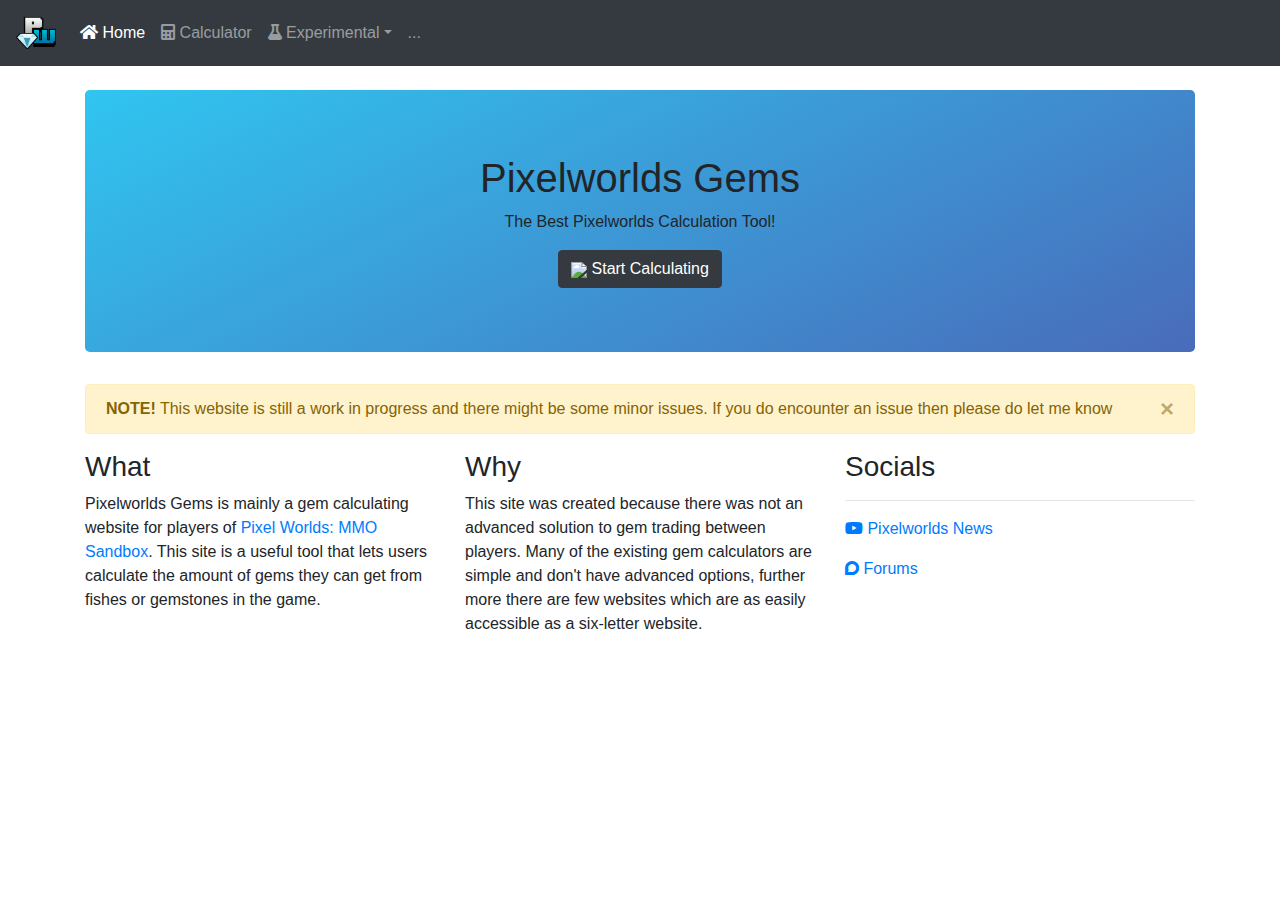
==== index.html @ d4d61c31 "Prettied some code and added Favicon" ====
<!DOCTYPE html>
<html>
<head>
	<title>Pixelworlds Gems</title>
	<meta charset="utf-8">
	<meta content="width=device-width, initial-scale=1" name="viewport">
	<link href="https://maxcdn.bootstrapcdn.com/bootstrap/4.5.2/css/bootstrap.min.css" rel="stylesheet">
	<script src="https://ajax.googleapis.com/ajax/libs/jquery/3.5.1/jquery.min.js">
	</script>
	<script src="https://cdnjs.cloudflare.com/ajax/libs/popper.js/1.16.0/umd/popper.min.js">
	</script>
	<script src="https://maxcdn.bootstrapcdn.com/bootstrap/4.5.2/js/bootstrap.min.js">
	</script>
	<link href="https://use.fontawesome.com/releases/v5.7.0/css/all.css" rel="stylesheet">
	<link href="favicon.png" rel="icon"><!-- Styling of the page -->

	<style>
	       .jumbotron {
	           background: rgb(48,197,240);
	           background: -moz-linear-gradient(153deg, rgba(48,197,240,1) 0%, rgba(73,107,186,1) 100%);
	           background: -webkit-linear-gradient(153deg, rgba(48,197,240,1) 0%, rgba(73,107,186,1) 100%);
	           background: linear-gradient(153deg, rgba(48,197,240,1) 0%, rgba(73,107,186,1) 100%);
	           filter: progid:DXImageTransform.Microsoft.gradient(startColorstr="#30c5f0",endColorstr="#496bba",GradientType=1);
	       }
	</style>
</head>
<body>
	<!-- This is the Navigation Bar fixed at the top always.-->
	<nav class="navbar navbar-expand-md bg-dark navbar-dark">
		<a class="navbar-brand" href="index.html"><img alt="Logo" src="img/icon.png" style="width:40px;"></a> <button class="navbar-toggler" data-target="#collapsibleNavbar" data-toggle="collapse" type="button"><span class="navbar-toggler-icon"></span></button>
		<div class="collapse navbar-collapse" id="collapsibleNavbar">
			<ul class="navbar-nav">
				<li class="nav-item">
					<a class="nav-link active" href="index.html"><i class="fas fa-home"></i> Home</a>
				</li>
				<li class="nav-item">
					<a class="nav-link" href="calculator.html"><i class="fas fa-calculator"></i> Calculator</a>
				</li>
				<li class="nav-item dropdown">
					<a class="nav-link dropdown-toggle" data-toggle="dropdown" href="Experimental" id="navbardrop"><i class="fas fa-flask"></i> Experimental</a>
					<div class="dropdown-menu">
						<a class="dropdown-item" href="newcalculator.html">List Calculator <span class="badge badge-secondary">New</span></a> <a class="dropdown-item disabled" href="#">Item Creator <span class="badge badge-warning">WIP</span></a>
					</div>
				</li>
				<li class="nav-item">
					<a class="nav-link" href="#">...</a>
				</li>
			</ul>
		</div>
	</nav><!-- Navigation bar ends here -->
	<!-- Website content starts here. Main page has a Jumbotron -->
	<div class="container">
		<div class="jumbotron text-center mt-4">
			<h1>Pixelworlds Gems</h1>
			<p>The Best Pixelworlds Calculation Tool!</p><a class="btn btn-dark" href="calculator.html"><img src="img/emoji/pixelian.png"> Start Calculating</a>
		</div><!-- Jumotron ends here and info begins bellow -->
		<div class="alert alert-warning alert-dismissible fade show">
			<button class="close" data-dismiss="alert" type="button">&times;</button> <strong>NOTE!</strong> This website is still a work in progress and there might be some minor issues. If you do encounter an issue then please do let me know
		</div>
		<div class="row">
			<div class="col-sm-4">
				<!-- Column one starts here -->
				<h3>What</h3>
				<p>Pixelworlds Gems is mainly a gem calculating website for players of <a href="http://kukouri.com/#game" target="_blank">Pixel Worlds: MMO Sandbox</a>. This site is a useful tool that lets users calculate the amount of gems they can get from fishes or gemstones in the game.</p>
			</div>
			<div class="col-sm-4">
				<!-- Column two starts here -->
				<h3>Why</h3>
				<p>This site was created because there was not an advanced solution to gem trading between players. Many of the existing gem calculators are simple and don't have advanced options, further more there are few websites which are as easily accessible as a six-letter website.</p>
			</div>
			<div class="col-sm-4">
				<!-- Column three starts here -->
				<h3>Socials</h3>
				<hr>
				<p><a href="https://www.youtube.com/channel/UCZKJokVnc81qNQE2QimA3Ag" target="_blank"><i class="fab fa-youtube"></i> Pixelworlds News</a></p>
				<p><a href="https://www.pixelworldsgame.com/t/pwgems-com-gem-calculator-for-pixelworlds/2411?u=shawn" target="_blank"><i class="fab fa-discourse"></i> Forums</a></p>
			</div>
		</div>
	</div>
</body>
</html>
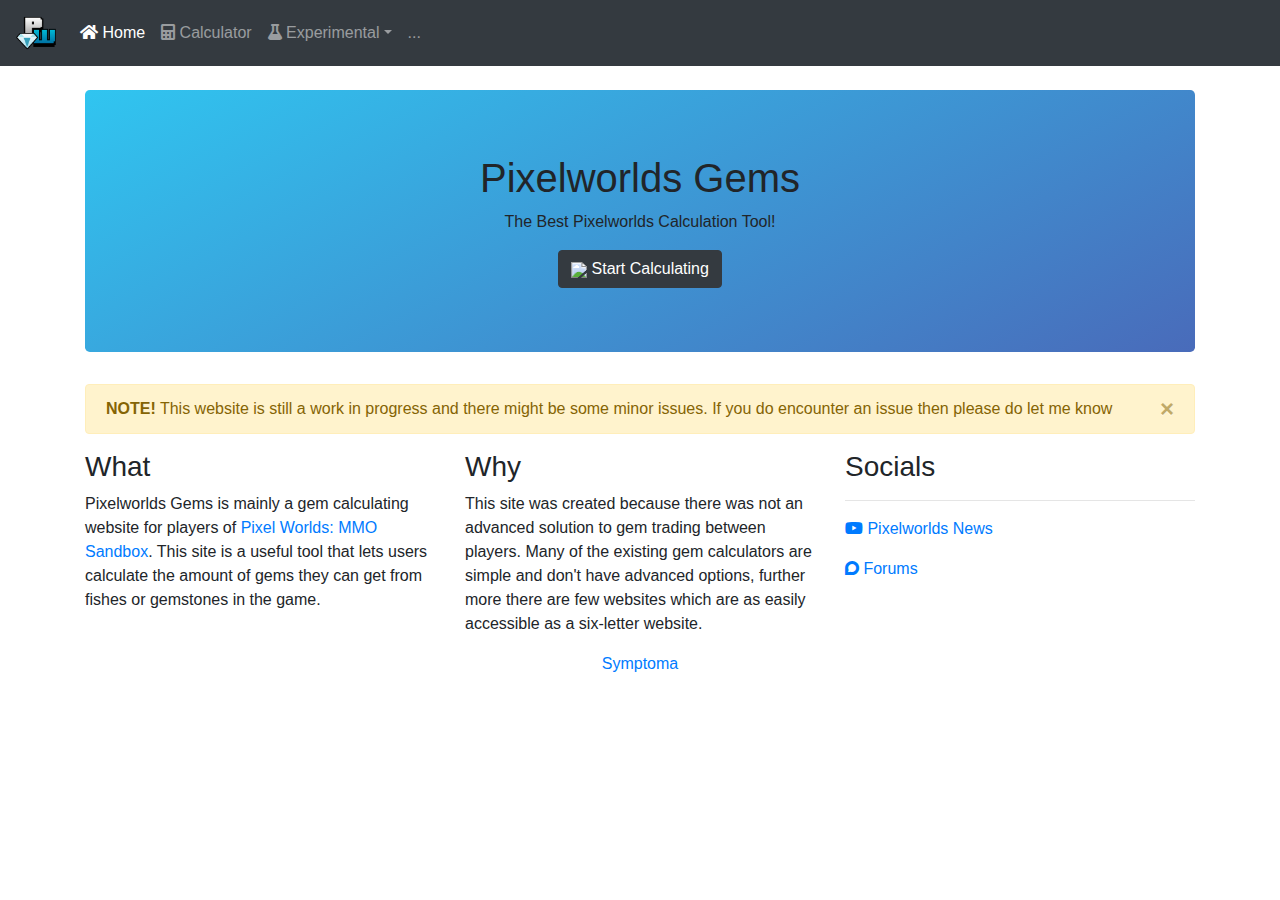
==== commit d3d23e27: "Update index.html" ====
--- a/index.html
+++ b/index.html
@@ -13,6 +13,25 @@
 	</script>
 	<link href="https://use.fontawesome.com/releases/v5.7.0/css/all.css" rel="stylesheet">
 	<link href="favicon.png" rel="icon"><!-- Styling of the page -->
+
+	<!-- Primary Meta Tags -->
+		<title>Pixelworlds Gems</title>
+		<meta name="title" content="Pixelworlds Gems">
+		<meta name="description" content="With Pixelworlds Gems you can calculate gems from fish or gemstones using many advanced features! You can also use some other pixelworlds related tools to enhance your pixelworlds creations.">
+
+		<!-- Open Graph / Facebook -->
+		<meta property="og:type" content="website">
+		<meta property="og:url" content="https://pwgems.com/">
+		<meta property="og:title" content="Pixelworlds Gems Calculator">
+		<meta property="og:description" content="With Pixelworlds Gems you can calculate gems from fish or gemstones using many advanced features! You can also use some other pixelworlds related tools to enhance your pixelworlds creations.">
+		<meta property="og:image" content="https://pwgems.com/img/meta.jpg">
+
+		<!-- Twitter -->
+		<meta property="twitter:card" content="summary_large_image">
+		<meta property="twitter:url" content="https://pwgems.com/">
+		<meta property="twitter:title" content="Pixelworlds Gems Calculator">
+		<meta property="twitter:description" content="With Pixelworlds Gems you can calculate gems from fish or gemstones using many advanced features! You can also use some other pixelworlds related tools to enhance your pixelworlds creations.">
+		<meta property="twitter:image" content="https://pwgems.com/img/meta.jpg">
 
 	<style>
 	       .jumbotron {
@@ -78,4 +97,10 @@
 		</div>
 	</div>
 </body>
+<footer class="footer">
+	<div class="d-flex justify-content-center">
+		 <a href='https://www.symptoma.es/'>Symptoma</a> <script type='text/javascript' src='https://www.freevisitorcounters.com/auth.php?id=5375c7a1f75fa6f3b6a8587b6cba7d36d691ec83'></script>
+		<script type="text/javascript" src="https://www.freevisitorcounters.com/en/home/counter/783593/t/5"></script>
+	</div>
+</footer>
 </html>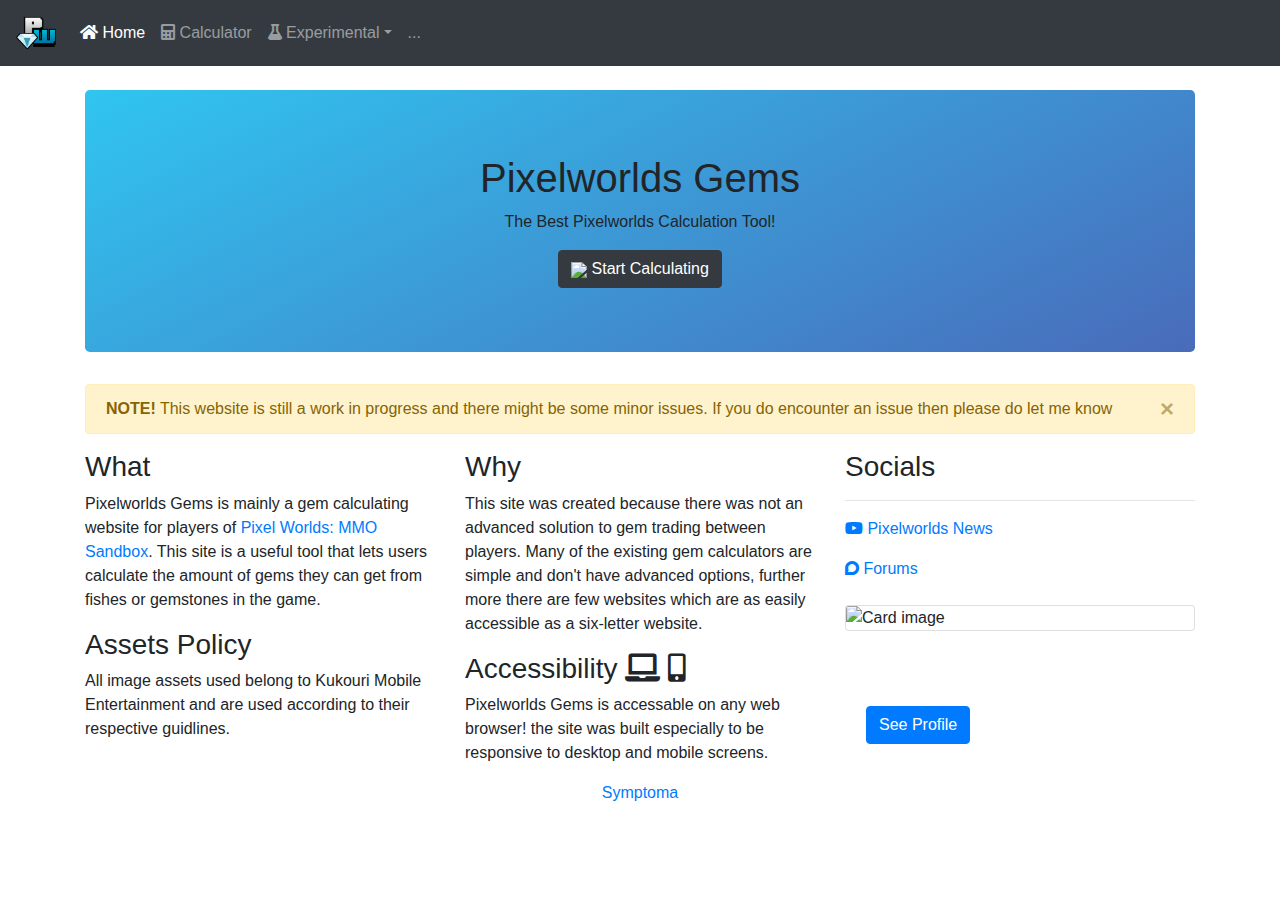
==== commit ab8736b0: "started workong in PWA features" ====
--- a/index.html
+++ b/index.html
@@ -81,18 +81,30 @@
 				<!-- Column one starts here -->
 				<h3>What</h3>
 				<p>Pixelworlds Gems is mainly a gem calculating website for players of <a href="http://kukouri.com/#game" target="_blank">Pixel Worlds: MMO Sandbox</a>. This site is a useful tool that lets users calculate the amount of gems they can get from fishes or gemstones in the game.</p>
+				<h3>Assets Policy</h3>
+				<p>All image assets used belong to Kukouri Mobile Entertainment and are used according to their respective guidlines.</p>
 			</div>
 			<div class="col-sm-4">
 				<!-- Column two starts here -->
 				<h3>Why</h3>
 				<p>This site was created because there was not an advanced solution to gem trading between players. Many of the existing gem calculators are simple and don't have advanced options, further more there are few websites which are as easily accessible as a six-letter website.</p>
+				<h3>Accessibility <i class="fas fa-laptop"></i> <i class="fas fa-mobile-alt"></i></h3>
+				<p>Pixelworlds Gems is accessable on any web browser! the site was built especially to be responsive to desktop and mobile screens.</p>
 			</div>
 			<div class="col-sm-4">
 				<!-- Column three starts here -->
 				<h3>Socials</h3>
 				<hr>
 				<p><a href="https://www.youtube.com/channel/UCZKJokVnc81qNQE2QimA3Ag" target="_blank"><i class="fab fa-youtube"></i> Pixelworlds News</a></p>
-				<p><a href="https://www.pixelworldsgame.com/t/pwgems-com-gem-calculator-for-pixelworlds/2411?u=shawn" target="_blank"><i class="fab fa-discourse"></i> Forums</a></p>
+				<p><a href="https://www.pixelworldsgame.com/t/pwgems-com-pixelworlds-calculator-and-tools/2575?u=shawn" target="_blank"><i class="fab fa-discourse"></i> Forums</a></p>
+				<div class="card my-4">
+				  <img class="card-img-top" src="img/parmashawn.jpg" alt="Card image">
+				  <div class="card-img-overlay">
+					<h4 class="card-title" style="color:white;">Parmashawn</h4>
+					<p class="card-text" style="color:white;">Creator and Developer</p>
+					<a href="https://www.pixelworldsgame.com/u/shawn" target="_blank" class="btn btn-primary">See Profile</a>
+				  </div>
+				</div>
 			</div>
 		</div>
 	</div>
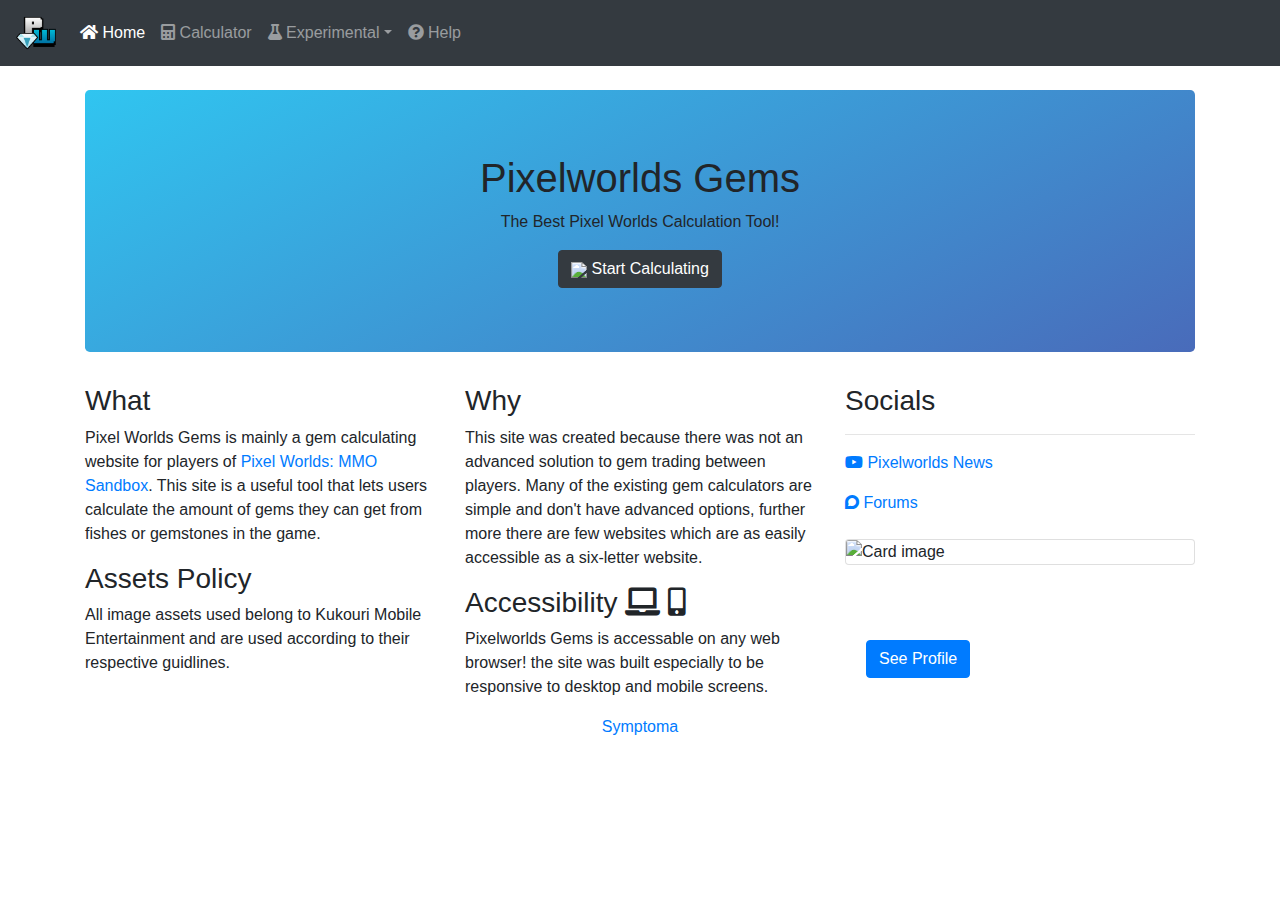
==== commit 1f5b1b68: "Update index.html" ====
--- a/index.html
+++ b/index.html
@@ -1,7 +1,7 @@
 <!DOCTYPE html>
 <html>
 <head>
-	<title>Pixelworlds Gems</title>
+	<title>Pixel Worlds Gems</title>
 	<meta charset="utf-8">
 	<meta content="width=device-width, initial-scale=1" name="viewport">
 	<link href="https://maxcdn.bootstrapcdn.com/bootstrap/4.5.2/css/bootstrap.min.css" rel="stylesheet">
@@ -13,24 +13,42 @@
 	</script>
 	<link href="https://use.fontawesome.com/releases/v5.7.0/css/all.css" rel="stylesheet">
 	<link href="favicon.png" rel="icon"><!-- Styling of the page -->
+	<!-- For the PWA -->
+	<link rel='manifest' href='/manifest.json'>
+
+	<meta name="mobile-web-app-capable" content="yes">
+	<meta name="apple-mobile-web-app-capable" content="yes">
+	<meta name="application-name" content="Pw Gems">
+	<meta name="apple-mobile-web-app-title" content="Pw Gems">
+	<meta name="theme-color" content="#343a40">
+	<meta name="msapplication-navbutton-color" content="#343a40">
+	<meta name="apple-mobile-web-app-status-bar-style" content="black-translucent">
+	<meta name="msapplication-starturl" content="https://pwgems.com">
+	<meta name="viewport" content="width=device-width, initial-scale=1, shrink-to-fit=no">
+
+	<link rel="icon" type="image/png" sizes="192x192" href="img/icons/android-icon.png">
+	<link rel="apple-touch-icon" type="image/png" sizes="192x192" href="img/icons/android-icon.png">
+	<link rel="icon" type="image/png" sizes="192x192" href="img/icons/apple-icon.png">
+	<link rel="apple-touch-icon" type="image/png" sizes="192x192" href="img/icons/apple-icon.png">
+
 
 	<!-- Primary Meta Tags -->
 		<title>Pixelworlds Gems</title>
 		<meta name="title" content="Pixelworlds Gems">
-		<meta name="description" content="With Pixelworlds Gems you can calculate gems from fish or gemstones using many advanced features! You can also use some other pixelworlds related tools to enhance your pixelworlds creations.">
+		<meta name="description" content="With Pixel Worlds Gems you can calculate gems from fish or gemstones using many advanced features! You can also use some other pixelworlds related tools to enhance your pixelworlds creations.">
 
 		<!-- Open Graph / Facebook -->
 		<meta property="og:type" content="website">
 		<meta property="og:url" content="https://pwgems.com/">
 		<meta property="og:title" content="Pixelworlds Gems Calculator">
-		<meta property="og:description" content="With Pixelworlds Gems you can calculate gems from fish or gemstones using many advanced features! You can also use some other pixelworlds related tools to enhance your pixelworlds creations.">
+		<meta property="og:description" content="With Pixelworlds Gems you can calculate gems from fish or gemstones using many advanced features! You can also use some other Pixel Worlds related tools to enhance your Pixel Worlds creations.">
 		<meta property="og:image" content="https://pwgems.com/img/meta.jpg">
 
 		<!-- Twitter -->
 		<meta property="twitter:card" content="summary_large_image">
 		<meta property="twitter:url" content="https://pwgems.com/">
 		<meta property="twitter:title" content="Pixelworlds Gems Calculator">
-		<meta property="twitter:description" content="With Pixelworlds Gems you can calculate gems from fish or gemstones using many advanced features! You can also use some other pixelworlds related tools to enhance your pixelworlds creations.">
+		<meta property="twitter:description" content="With Pixelworlds Gems you can calculate gems from fish or gemstones using many advanced features! You can also use some other Pixel Worlds related tools to enhance your Pixel Worlds creations.">
 		<meta property="twitter:image" content="https://pwgems.com/img/meta.jpg">
 
 	<style>
@@ -62,7 +80,7 @@
 					</div>
 				</li>
 				<li class="nav-item">
-					<a class="nav-link" href="#">...</a>
+					<a class="nav-link" href="help.html"><i class="fas fa-question-circle"></i> Help</a>
 				</li>
 			</ul>
 		</div>
@@ -71,16 +89,13 @@
 	<div class="container">
 		<div class="jumbotron text-center mt-4">
 			<h1>Pixelworlds Gems</h1>
-			<p>The Best Pixelworlds Calculation Tool!</p><a class="btn btn-dark" href="calculator.html"><img src="img/emoji/pixelian.png"> Start Calculating</a>
+			<p>The Best Pixel Worlds Calculation Tool!</p><a class="btn btn-dark" href="calculator.html"><img src="img/emoji/pixelian.png"> Start Calculating</a>
 		</div><!-- Jumotron ends here and info begins bellow -->
-		<div class="alert alert-warning alert-dismissible fade show">
-			<button class="close" data-dismiss="alert" type="button">&times;</button> <strong>NOTE!</strong> This website is still a work in progress and there might be some minor issues. If you do encounter an issue then please do let me know
-		</div>
 		<div class="row">
 			<div class="col-sm-4">
 				<!-- Column one starts here -->
 				<h3>What</h3>
-				<p>Pixelworlds Gems is mainly a gem calculating website for players of <a href="http://kukouri.com/#game" target="_blank">Pixel Worlds: MMO Sandbox</a>. This site is a useful tool that lets users calculate the amount of gems they can get from fishes or gemstones in the game.</p>
+				<p>Pixel Worlds Gems is mainly a gem calculating website for players of <a href="http://kukouri.com/#game" target="_blank">Pixel Worlds: MMO Sandbox</a>. This site is a useful tool that lets users calculate the amount of gems they can get from fishes or gemstones in the game.</p>
 				<h3>Assets Policy</h3>
 				<p>All image assets used belong to Kukouri Mobile Entertainment and are used according to their respective guidlines.</p>
 			</div>
@@ -115,4 +130,4 @@
 		<script type="text/javascript" src="https://www.freevisitorcounters.com/en/home/counter/783593/t/5"></script>
 	</div>
 </footer>
-</html>+</html>
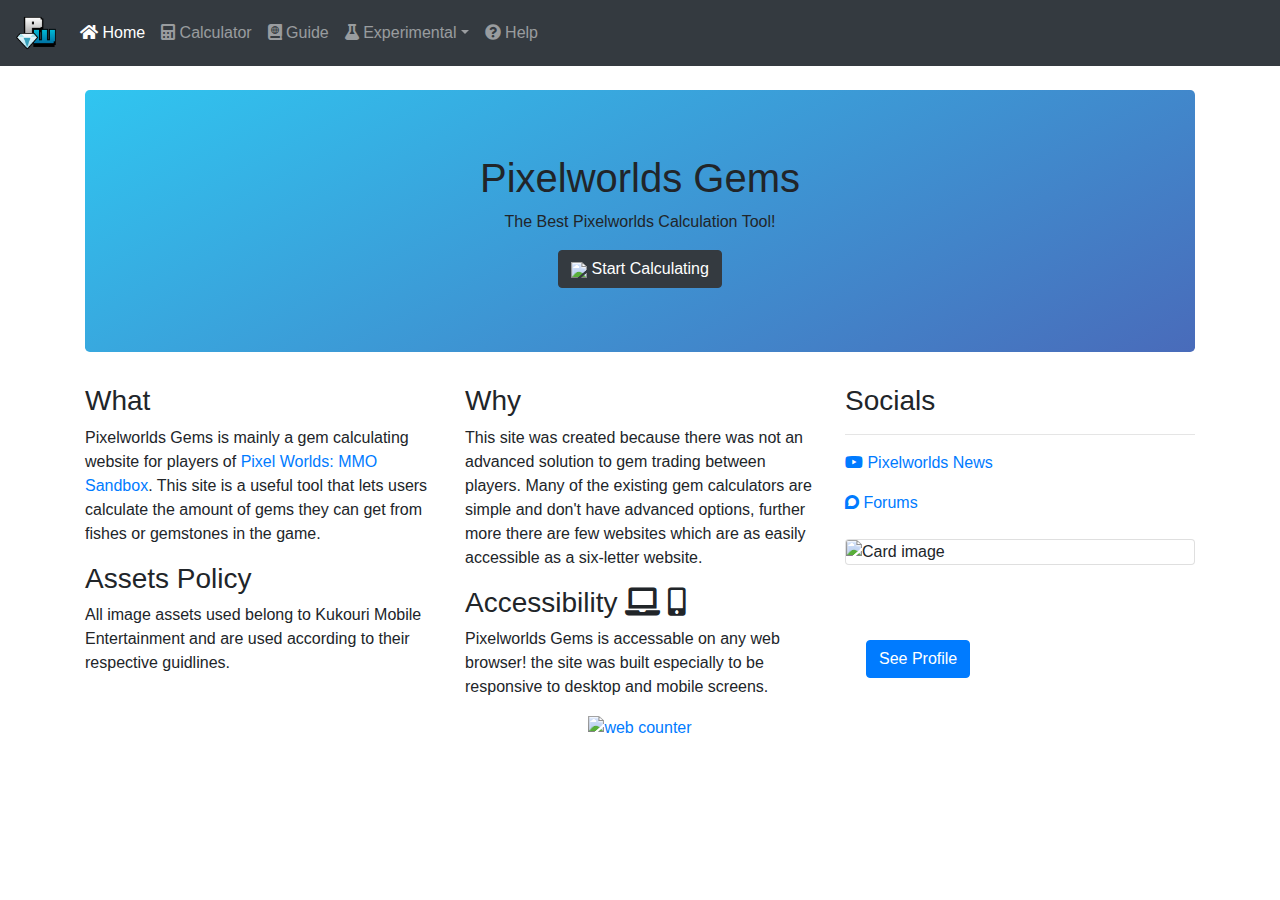
==== commit ae66d97c: "added guide page" ====
--- a/index.html
+++ b/index.html
@@ -1,7 +1,7 @@
 <!DOCTYPE html>
 <html>
 <head>
-	<title>Pixel Worlds Gems</title>
+	<title>Pixelworlds Gems</title>
 	<meta charset="utf-8">
 	<meta content="width=device-width, initial-scale=1" name="viewport">
 	<link href="https://maxcdn.bootstrapcdn.com/bootstrap/4.5.2/css/bootstrap.min.css" rel="stylesheet">
@@ -35,20 +35,20 @@
 	<!-- Primary Meta Tags -->
 		<title>Pixelworlds Gems</title>
 		<meta name="title" content="Pixelworlds Gems">
-		<meta name="description" content="With Pixel Worlds Gems you can calculate gems from fish or gemstones using many advanced features! You can also use some other pixelworlds related tools to enhance your pixelworlds creations.">
+		<meta name="description" content="With Pixelworlds Gems you can calculate gems from fish or gemstones using many advanced features! You can also use some other pixelworlds related tools to enhance your pixelworlds creations.">
 
 		<!-- Open Graph / Facebook -->
 		<meta property="og:type" content="website">
 		<meta property="og:url" content="https://pwgems.com/">
 		<meta property="og:title" content="Pixelworlds Gems Calculator">
-		<meta property="og:description" content="With Pixelworlds Gems you can calculate gems from fish or gemstones using many advanced features! You can also use some other Pixel Worlds related tools to enhance your Pixel Worlds creations.">
+		<meta property="og:description" content="With Pixelworlds Gems you can calculate gems from fish or gemstones using many advanced features! You can also use some other pixelworlds related tools to enhance your pixelworlds creations.">
 		<meta property="og:image" content="https://pwgems.com/img/meta.jpg">
 
 		<!-- Twitter -->
 		<meta property="twitter:card" content="summary_large_image">
 		<meta property="twitter:url" content="https://pwgems.com/">
 		<meta property="twitter:title" content="Pixelworlds Gems Calculator">
-		<meta property="twitter:description" content="With Pixelworlds Gems you can calculate gems from fish or gemstones using many advanced features! You can also use some other Pixel Worlds related tools to enhance your Pixel Worlds creations.">
+		<meta property="twitter:description" content="With Pixelworlds Gems you can calculate gems from fish or gemstones using many advanced features! You can also use some other pixelworlds related tools to enhance your pixelworlds creations.">
 		<meta property="twitter:image" content="https://pwgems.com/img/meta.jpg">
 
 	<style>
@@ -73,6 +73,9 @@
 				<li class="nav-item">
 					<a class="nav-link" href="calculator.html"><i class="fas fa-calculator"></i> Calculator</a>
 				</li>
+				<li class="nav-item">
+					<a class="nav-link" href="guide.html"><i class="fas fa-atlas"></i> Guide</a>
+				</li>
 				<li class="nav-item dropdown">
 					<a class="nav-link dropdown-toggle" data-toggle="dropdown" href="Experimental" id="navbardrop"><i class="fas fa-flask"></i> Experimental</a>
 					<div class="dropdown-menu">
@@ -89,13 +92,13 @@
 	<div class="container">
 		<div class="jumbotron text-center mt-4">
 			<h1>Pixelworlds Gems</h1>
-			<p>The Best Pixel Worlds Calculation Tool!</p><a class="btn btn-dark" href="calculator.html"><img src="img/emoji/pixelian.png"> Start Calculating</a>
+			<p>The Best Pixelworlds Calculation Tool!</p><a class="btn btn-dark" href="calculator.html"><img src="img/emoji/pixelian.png"> Start Calculating</a>
 		</div><!-- Jumotron ends here and info begins bellow -->
 		<div class="row">
 			<div class="col-sm-4">
 				<!-- Column one starts here -->
 				<h3>What</h3>
-				<p>Pixel Worlds Gems is mainly a gem calculating website for players of <a href="http://kukouri.com/#game" target="_blank">Pixel Worlds: MMO Sandbox</a>. This site is a useful tool that lets users calculate the amount of gems they can get from fishes or gemstones in the game.</p>
+				<p>Pixelworlds Gems is mainly a gem calculating website for players of <a href="http://kukouri.com/#game" target="_blank">Pixel Worlds: MMO Sandbox</a>. This site is a useful tool that lets users calculate the amount of gems they can get from fishes or gemstones in the game.</p>
 				<h3>Assets Policy</h3>
 				<p>All image assets used belong to Kukouri Mobile Entertainment and are used according to their respective guidlines.</p>
 			</div>
@@ -126,8 +129,9 @@
 </body>
 <footer class="footer">
 	<div class="d-flex justify-content-center">
-		 <a href='https://www.symptoma.es/'>Symptoma</a> <script type='text/javascript' src='https://www.freevisitorcounters.com/auth.php?id=5375c7a1f75fa6f3b6a8587b6cba7d36d691ec83'></script>
-		<script type="text/javascript" src="https://www.freevisitorcounters.com/en/home/counter/783593/t/5"></script>
+		 <!-- hitwebcounter Code START -->
+		<a href="https://www.hitwebcounter.com" target="_blank">
+		<img src="https://hitwebcounter.com/counter/counter.php?page=7745578&style=0007&nbdigits=5&type=page&initCount=0" title="Free Counter" Alt="web counter"   border="0" /></a>    
 	</div>
 </footer>
-</html>
+</html>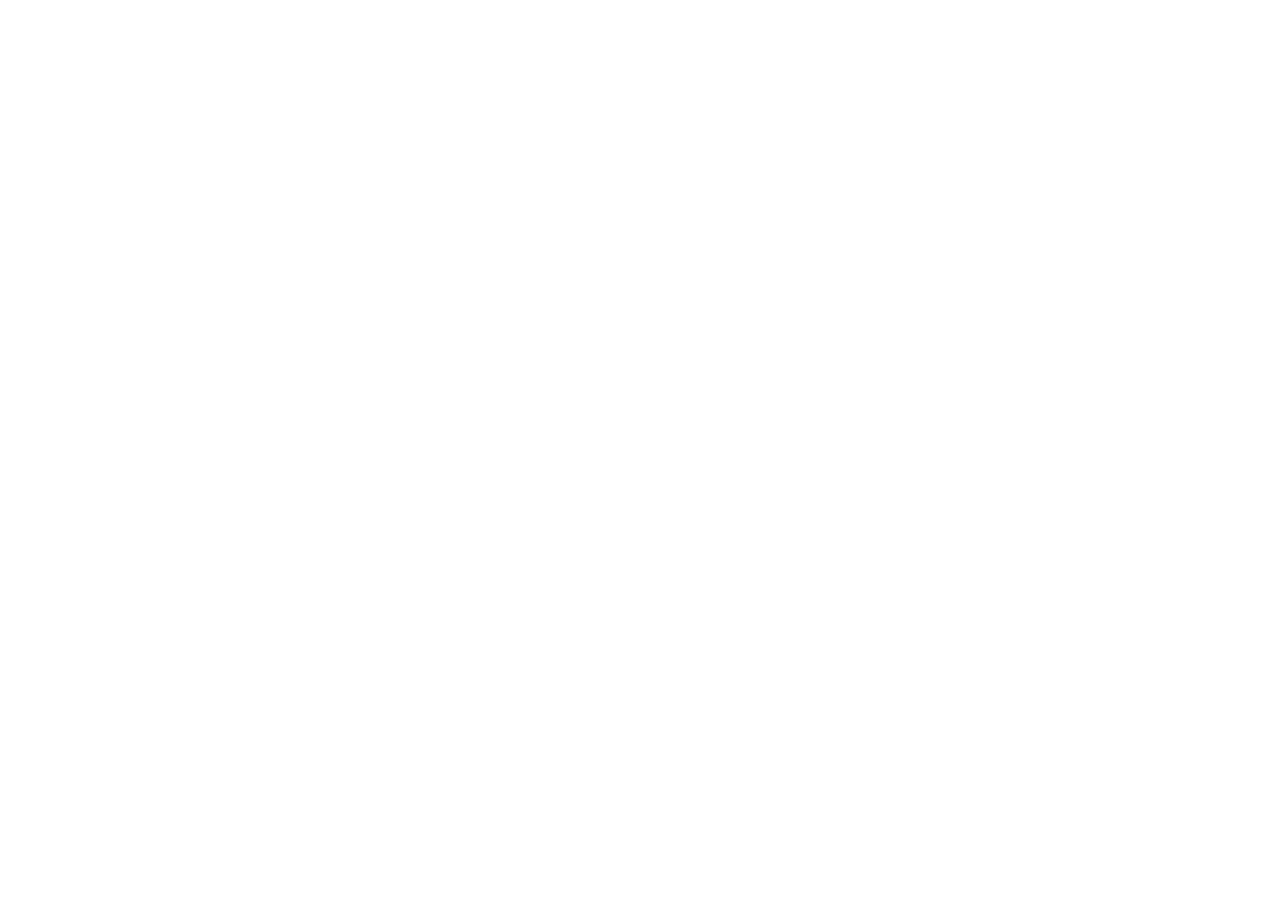
==== commit 6f8497f9: "Add files via upload" ====
--- a/index.html
+++ b/index.html
@@ -1,137 +1,8 @@
-<!DOCTYPE html>
-<html>
-<head>
-	<title>Pixelworlds Gems</title>
-	<meta charset="utf-8">
-	<meta content="width=device-width, initial-scale=1" name="viewport">
-	<link href="https://maxcdn.bootstrapcdn.com/bootstrap/4.5.2/css/bootstrap.min.css" rel="stylesheet">
-	<script src="https://ajax.googleapis.com/ajax/libs/jquery/3.5.1/jquery.min.js">
-	</script>
-	<script src="https://cdnjs.cloudflare.com/ajax/libs/popper.js/1.16.0/umd/popper.min.js">
-	</script>
-	<script src="https://maxcdn.bootstrapcdn.com/bootstrap/4.5.2/js/bootstrap.min.js">
-	</script>
-	<link href="https://use.fontawesome.com/releases/v5.7.0/css/all.css" rel="stylesheet">
-	<link href="favicon.png" rel="icon"><!-- Styling of the page -->
-	<!-- For the PWA -->
-	<link rel='manifest' href='/manifest.json'>
-
-	<meta name="mobile-web-app-capable" content="yes">
-	<meta name="apple-mobile-web-app-capable" content="yes">
-	<meta name="application-name" content="Pw Gems">
-	<meta name="apple-mobile-web-app-title" content="Pw Gems">
-	<meta name="theme-color" content="#343a40">
-	<meta name="msapplication-navbutton-color" content="#343a40">
-	<meta name="apple-mobile-web-app-status-bar-style" content="black-translucent">
-	<meta name="msapplication-starturl" content="https://pwgems.com">
-	<meta name="viewport" content="width=device-width, initial-scale=1, shrink-to-fit=no">
-
-	<link rel="icon" type="image/png" sizes="192x192" href="img/icons/android-icon.png">
-	<link rel="apple-touch-icon" type="image/png" sizes="192x192" href="img/icons/android-icon.png">
-	<link rel="icon" type="image/png" sizes="192x192" href="img/icons/apple-icon.png">
-	<link rel="apple-touch-icon" type="image/png" sizes="192x192" href="img/icons/apple-icon.png">
-
-
-	<!-- Primary Meta Tags -->
-		<title>Pixelworlds Gems</title>
-		<meta name="title" content="Pixelworlds Gems">
-		<meta name="description" content="With Pixelworlds Gems you can calculate gems from fish or gemstones using many advanced features! You can also use some other pixelworlds related tools to enhance your pixelworlds creations.">
-
-		<!-- Open Graph / Facebook -->
-		<meta property="og:type" content="website">
-		<meta property="og:url" content="https://pwgems.com/">
-		<meta property="og:title" content="Pixelworlds Gems Calculator">
-		<meta property="og:description" content="With Pixelworlds Gems you can calculate gems from fish or gemstones using many advanced features! You can also use some other pixelworlds related tools to enhance your pixelworlds creations.">
-		<meta property="og:image" content="https://pwgems.com/img/meta.jpg">
-
-		<!-- Twitter -->
-		<meta property="twitter:card" content="summary_large_image">
-		<meta property="twitter:url" content="https://pwgems.com/">
-		<meta property="twitter:title" content="Pixelworlds Gems Calculator">
-		<meta property="twitter:description" content="With Pixelworlds Gems you can calculate gems from fish or gemstones using many advanced features! You can also use some other pixelworlds related tools to enhance your pixelworlds creations.">
-		<meta property="twitter:image" content="https://pwgems.com/img/meta.jpg">
-
-	<style>
-	       .jumbotron {
-	           background: rgb(48,197,240);
-	           background: -moz-linear-gradient(153deg, rgba(48,197,240,1) 0%, rgba(73,107,186,1) 100%);
-	           background: -webkit-linear-gradient(153deg, rgba(48,197,240,1) 0%, rgba(73,107,186,1) 100%);
-	           background: linear-gradient(153deg, rgba(48,197,240,1) 0%, rgba(73,107,186,1) 100%);
-	           filter: progid:DXImageTransform.Microsoft.gradient(startColorstr="#30c5f0",endColorstr="#496bba",GradientType=1);
-	       }
-	</style>
-</head>
-<body>
-	<!-- This is the Navigation Bar fixed at the top always.-->
-	<nav class="navbar navbar-expand-md bg-dark navbar-dark">
-		<a class="navbar-brand" href="index.html"><img alt="Logo" src="img/icon.png" style="width:40px;"></a> <button class="navbar-toggler" data-target="#collapsibleNavbar" data-toggle="collapse" type="button"><span class="navbar-toggler-icon"></span></button>
-		<div class="collapse navbar-collapse" id="collapsibleNavbar">
-			<ul class="navbar-nav">
-				<li class="nav-item">
-					<a class="nav-link active" href="index.html"><i class="fas fa-home"></i> Home</a>
-				</li>
-				<li class="nav-item">
-					<a class="nav-link" href="calculator.html"><i class="fas fa-calculator"></i> Calculator</a>
-				</li>
-				<li class="nav-item">
-					<a class="nav-link" href="guide.html"><i class="fas fa-atlas"></i> Guide</a>
-				</li>
-				<li class="nav-item dropdown">
-					<a class="nav-link dropdown-toggle" data-toggle="dropdown" href="Experimental" id="navbardrop"><i class="fas fa-flask"></i> Experimental</a>
-					<div class="dropdown-menu">
-						<a class="dropdown-item" href="newcalculator.html">List Calculator <span class="badge badge-secondary">New</span></a> <a class="dropdown-item disabled" href="#">Item Creator <span class="badge badge-warning">WIP</span></a>
-					</div>
-				</li>
-				<li class="nav-item">
-					<a class="nav-link" href="help.html"><i class="fas fa-question-circle"></i> Help</a>
-				</li>
-			</ul>
-		</div>
-	</nav><!-- Navigation bar ends here -->
-	<!-- Website content starts here. Main page has a Jumbotron -->
-	<div class="container">
-		<div class="jumbotron text-center mt-4">
-			<h1>Pixelworlds Gems</h1>
-			<p>The Best Pixelworlds Calculation Tool!</p><a class="btn btn-dark" href="calculator.html"><img src="img/emoji/pixelian.png"> Start Calculating</a>
-		</div><!-- Jumotron ends here and info begins bellow -->
-		<div class="row">
-			<div class="col-sm-4">
-				<!-- Column one starts here -->
-				<h3>What</h3>
-				<p>Pixelworlds Gems is mainly a gem calculating website for players of <a href="http://kukouri.com/#game" target="_blank">Pixel Worlds: MMO Sandbox</a>. This site is a useful tool that lets users calculate the amount of gems they can get from fishes or gemstones in the game.</p>
-				<h3>Assets Policy</h3>
-				<p>All image assets used belong to Kukouri Mobile Entertainment and are used according to their respective guidlines.</p>
-			</div>
-			<div class="col-sm-4">
-				<!-- Column two starts here -->
-				<h3>Why</h3>
-				<p>This site was created because there was not an advanced solution to gem trading between players. Many of the existing gem calculators are simple and don't have advanced options, further more there are few websites which are as easily accessible as a six-letter website.</p>
-				<h3>Accessibility <i class="fas fa-laptop"></i> <i class="fas fa-mobile-alt"></i></h3>
-				<p>Pixelworlds Gems is accessable on any web browser! the site was built especially to be responsive to desktop and mobile screens.</p>
-			</div>
-			<div class="col-sm-4">
-				<!-- Column three starts here -->
-				<h3>Socials</h3>
-				<hr>
-				<p><a href="https://www.youtube.com/channel/UCZKJokVnc81qNQE2QimA3Ag" target="_blank"><i class="fab fa-youtube"></i> Pixelworlds News</a></p>
-				<p><a href="https://www.pixelworldsgame.com/t/pwgems-com-pixelworlds-calculator-and-tools/2575?u=shawn" target="_blank"><i class="fab fa-discourse"></i> Forums</a></p>
-				<div class="card my-4">
-				  <img class="card-img-top" src="img/parmashawn.jpg" alt="Card image">
-				  <div class="card-img-overlay">
-					<h4 class="card-title" style="color:white;">Parmashawn</h4>
-					<p class="card-text" style="color:white;">Creator and Developer</p>
-					<a href="https://www.pixelworldsgame.com/u/shawn" target="_blank" class="btn btn-primary">See Profile</a>
-				  </div>
-				</div>
-			</div>
-		</div>
-	</div>
-</body>
-<footer class="footer">
-	<div class="d-flex justify-content-center">
-		 <!-- hitwebcounter Code START -->
-		<a href="https://www.hitwebcounter.com" target="_blank">
-		<img src="https://hitwebcounter.com/counter/counter.php?page=7745578&style=0007&nbdigits=5&type=page&initCount=0" title="Free Counter" Alt="web counter"   border="0" /></a>    
-	</div>
-</footer>
+<!DOCTYPE html>
+<html>
+<head>
+    <meta http-equiv="Refresh" content="0.1;URL=https://www.calculate.pw/">
+    <meta charset="UTF-8">
+    <title>Pwgems.com has Moved!</title>
+    <meta name="description" content="Pwgems.com has moved to a new address. Please note the change of address." >
 </html>